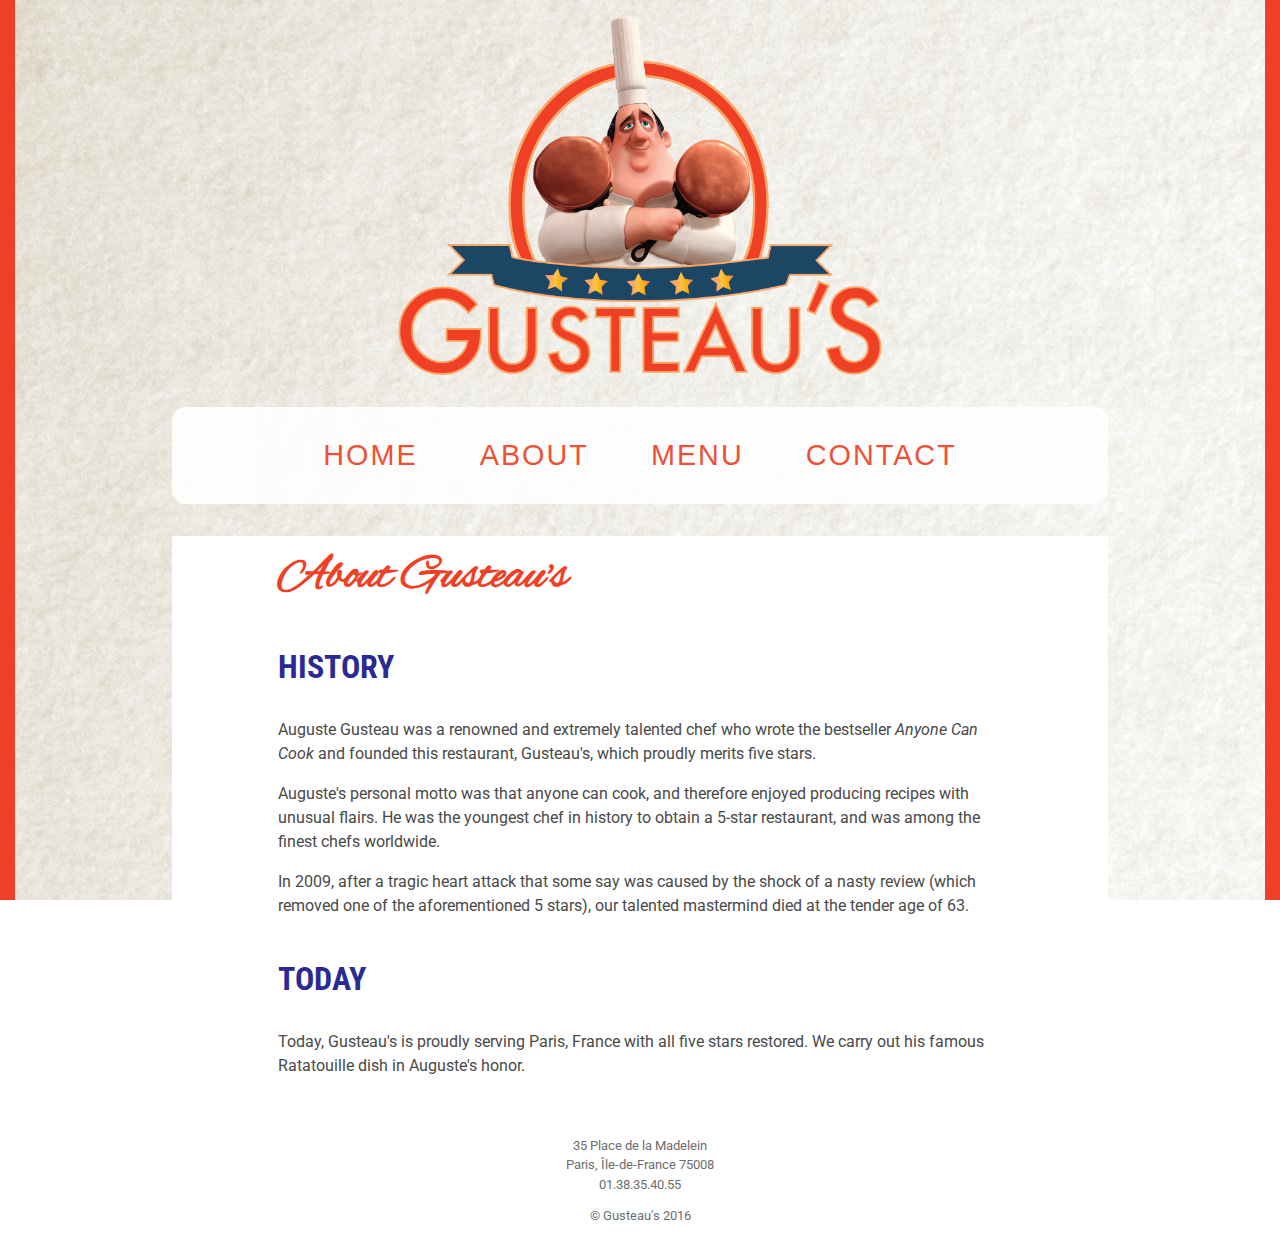
==== about.html @ cb8bd9d0 "Add address and phone number to footer and source to ReadMe" ====
<!doctype html>
<html lang="en">
<head>
    <meta charset="utf-8">
    <title>Welcome to Gusteau's!</title>
    <meta name="description" content="">
    <meta name="viewport" content="width=device-width, initial-scale=1">

    <link href="https://fonts.googleapis.com/css?family=Roboto%7CRoboto+Condensed" rel="stylesheet">
    <link rel="stylesheet" href="css/vendor/normalize.min.css">
    <link rel="stylesheet" href="css/main.css">
</head>
<body>
    <!-- Full Width Colors -->
    <div id="left"></div>
    <div id="right"></div>
    <!-- End Full Width Colors -->
    <!-- Begin Header Wrapper -->
    <div class="headerwrapper">
        <header>
            <img class="logo" src="img/gusteaulogo.png" alt="Gusteau's Logo" title="Gusteau's Logo" />
            <h1 class="visuallyhidden">Gusteau's Fine Dining</h1>
        </header>
    </div>
    <!-- End Header Wrapper -->
    <!-- Begin Main Content Wrapper -->
    <div class="wrapper">
        <nav>
            <h2 class="visuallyhidden">Navigation</h2>
            <ul>
                <li><a href="index.html">Home</a></li>
                <li><a href="about.html">About</a></li>
                <li><a href="menu.html">Menu</a></li>
                <li><a href="contact.html">Contact</a></li>
            </ul>
        </nav>
        <main>
            <section class="copy">
                <h2>About Gusteau's</h2>

                <h3>History</h3>
                <p>Auguste Gusteau was a renowned and extremely talented chef who wrote the bestseller <em>Anyone Can Cook</em> and founded this restaurant, Gusteau's, which proudly merits five stars.</p>
                <p>Auguste's personal motto was that anyone can cook, and therefore enjoyed producing recipes with unusual flairs. He was the youngest chef in history to obtain a 5-star restaurant, and was among the finest chefs worldwide.</p>
                <p>In 2009, after a tragic heart attack that some say was caused by the shock of a nasty review (which removed one of the aforementioned 5 stars), our talented mastermind died at the tender age of 63.</p>

                <h3>Today</h3>
                <p>Today, Gusteau's is proudly serving Paris, France with all five stars restored. We carry out his famous Ratatouille dish in Auguste's honor.</p>

            </section>
        </main>
        <footer>
            <p class="footer-content">35 Place de la Madelein</p>
            <p class="footer-content">Paris, Île-de-France 75008</p>
            <p class="footer-content">01.38.35.40.55</p>
            <p>&copy; Gusteau's 2016</p>
        </footer>
    </div>
    <!-- End Main Content Wrapper -->


    <script src="js/jquery-3.1.0.min.js"></script>
    <script src="js/jquery.mixitup.js"></script>
    <script src="js/slick.min.js"></script>
    <script src="js/main.js"></script>
</body>
</html>
---- css/main.css ----
/* Colors:

Red: #ef4025
Dark Copper: #ba553a
Light Copper: #f58c66
Blue: #2a2a92

*/

html {
    box-sizing: border-box;
}

*,
*::before,
*::after {
    box-sizing: inherit;
}

@font-face {
    font-family: Alex;
    src: url("../fonts/AlexBrush-Regular.ttf");
}

body {
    background-image: url("../img/paper-bg.jpg");
    background-attachment: fixed;
}

.visuallyhidden {
    border: 0;
    clip: rect(0 0 0 0);
    height: 1px;
    margin: -1px;
    overflow: hidden;
    padding: 0;
    position: absolute;
    width: 1px;
}

.group::after {
    content: '';
    display: block;
    clear: both;
}

h2 {
    font-family: Alex;
    font-size: 5em;
    color: #ef4025;
    text-align: center;
    margin: 0;
}

@media all and (min-width: 600px) {
    h2 {
        font-size: 3em;
        text-align: left;
    }
}

h3 {
    font-family: "Roboto Condensed", sans-serif;
    text-transform: uppercase;
    color: #2a2a92;
    font-size: 2em;
    padding-top: 10px;
    text-align: center;
}

@media all and (min-width: 1100px) {
    h3 {
        text-align: left;
    }
}

h4 {
    font-family: "Roboto Condensed", sans-serif;
    text-transform: uppercase;
    color: #2a2a92;
    font-size: 1.3em;
    padding-top: 10px;
    text-align: center;
}

@media all and (min-width: 600px) {
    h4 {
        text-align: left;
    }
}

p {
    font-family: 'Roboto', sans-serif;
    line-height: 1.5;
    color: #494949;
}

/******** Links ********/

a {
    color: #ef4025;
    text-decoration: none;
    border-bottom: 1px solid #ef4025;
    padding-bottom: 1px;
}

a:hover {
    color: #ba553a;
    border-bottom: 3px solid #ba553a;
}

/******** Wrappers ********/

.headerwrapper {
    width: 100%;
    margin-top: 1em;
}

.wrapper {
    max-width: 1000px;
    margin: auto;
}

/******** Logo ********/

.logo {
    max-width: 500px;
    width: 100%;
    display: block;
    margin: auto;
    padding: 0 0.5em;
}

/******** Navigation ********/

nav {
    margin: 40px 0 0 0;
    background-color: #ffffff;
    text-align: center;
    opacity: 0.9;
    border-radius: 14px;
    margin: 0.5em;
}

@media all and (min-width: 600px) {
    nav {
        margin: 2em;
    }
}

nav ul {
    list-style-type: none;
    padding-left: 0;
}

@media all and (min-width: 600px) {
    nav ul {
        padding: 2em 0 2em 0;
    }
}

nav ul li {
    font-size: 1.5em;
    letter-spacing: 1px;
    text-transform: uppercase;
    padding: 0.5em;
}

@media all and (min-width: 600px) {
    nav ul li {
        display: inline;
    }
}

@media all and (min-width: 1100px) {
    nav ul li {
        font-size: 1.8em;
        font-weight: 300;
        letter-spacing: 2px;
    }
}

nav a {
    border: none;
    padding: 0 0.5em 0 0.5em;
    transition: all 0.1s ease-in-out;
}

nav a:hover {
    border: none;
    background-color: #cccccc;
    padding-top: 1em;
    padding-bottom: 1em;
}

/******** Main Content ********/

main {
    background-color: #ffffff;
    max-width: 1000px;
    padding: 10px 15px;
    margin: 0.5em;
}

@media all and (min-width: 600px) {
    main {
        margin: 2em;
    }
}

section {
    width: 90%;
    margin: auto;
}

section + section {
    padding-top: 2em;
}

@media all and (min-width: 850px) {
    .copy {
        width: 80%;
    }
}

.images {
    width: 80%;
    margin: auto;
}

.images article img {
    max-width: 500px;
    border: 1px #666666 solid;
    padding: 0.3em;
    width: 100%;
}

.bowtie {
    display: block;
    max-width: 500px;
    width: 100%;
    margin: auto;
}

@media all and (min-width: 600px) {
    .images article img {
        max-width: 100%;
        border: 1px #666666 solid;
        padding: 0.3em;
        margin-top: 1em;
        width: 100%;
    }
}

@media all and (min-width: 1000px) {
    .images article img {
        max-width: 375px;
        border: 1px #666666 solid;
        padding: 0.3em;
        float: left;
        width: 50%;
        margin-top: 1em;
    }
    .rightimg {
        margin-left: 10px;
    }
}

/******** Footer ********/

footer {
    background-color: #ffffff;
    text-align: center;
    margin: 0.5em;
    opacity: 0.8;
    font-size: 0.8em;
}

.footer-content {
    padding: 0;
    margin: 0;
}

/******** Button ********/

.buttonwrapper {
    padding-top: 1em;
    display: inline-block;
}

.button {
    padding-top: 1em;
    display: inline-block;
}

.button + .button {
    padding-left: 1.5em;
}

.button a {
    border: 3px solid #ba553a;
    text-decoration: none;
    padding: 0.6em 2em;
    color: #ba553a;
    letter-spacing: 1px;
}

.button a:hover {
    border: 3px solid #f58c66;
    background-color: #f58c66;
    color: white;
}

/******** Full-width Colors ********/

#left,
#right {
    background: none;
}

@media all and (min-width: 1100px) {
    #left,
    #right {
        background: #ef4025;
        position: fixed;
        top: 0;
        bottom: 0;
        width: 15px;
    }

    #left {
        left: 0;
    }

    #right {
        right: 0;
    }
}

/********* INDEX ONLY *********/

.image-slider img {
    border: 1px solid #cccccc;
    padding: 1em;
}

.full {
    width: 100%;
}

/********* CONTACT PAGE *********/

form input,
form textarea {
    display: block;
    margin-bottom: 20px;
}

form {
    width: 100%;
    margin: auto;
    max-width: 500px;
}

input,
textarea {
    width: 100%;
}

/********* MENU PAGE *********/

.menu-name {
    text-align: center;
}

.menu-price {
    text-align: center;
}

@media all and (min-width: 600px) {
    .menu-name {
        float: left;
    }

    .menu-price {
        float: right;
    }
}

.name {
    float: left;
    font-weight: 300;
    font-family: "Roboto Condensed", sans-serif;
    text-transform: uppercase;
    font-size: 1.2em;
}

.price {
    float: right;
    font-family: "Roboto Condensed", sans-serif;
    font-size: 1.2em;
}

.food-desc {
    clear: both;
    max-width: 80%;
}


/****** MIX IT UP MENU ******/

/* overall container */

.mix-it-up-container {
    padding: 2%;
}

.mix-it-up-container label {
    font-family: "Roboto", sans-serif;
    font-weight: 300;
    text-align: center;
    margin: 1em 0.4em 0 0;
    display: block;
    padding-bottom: 1em;
}

.mix-it-up-container button {
    display: inline-block;
    padding: 0.4em 0.8em;
    margin-bottom: 0.4em;
    background: #666666;
    border: 0;
    color: #dddddd;
    font-weight: 300;
    border-radius: 4px;
    cursor: pointer;
}

@media all and (min-width: 600px) {
    .mix-it-up-container button {
        font-size: 1.3em;
    }
}

@media all and (min-width: 1100px) {
    .mix-it-up-container button {
        font-size: 1.15em;
    }
}

.mix-it-up-container button.active {
    background: red;
}

.mix-it-up-container button:focus {
    outline: 0 none;
}

/* individual categories */

.drinks {
    border-right: 4px solid gold;
}

.wine {
    border-right: 4px solid red;
}

.appetizers {
    border-right: 4px solid green;
}

.entrees {
    border-right: 4px solid blue;
}

.desserts {
    border-right: 4px solid brown;
}

/* container for the content */

.mix-it-content-container {
    padding: 2% 2% 0;
    text-align: justify;
    background: #eaeaea;
}

.mix-it-content-container .mix,
.mix-it-content-container .gap {
    display: inline-block;
    width: 49%;
    height: auto;
}

.mix-it-content-container .mix {
    padding: 1%;
    background: #ffffff;
    border-radius: 15px;
    margin-bottom: 2%;
    display: none;
}

@media all and (min-width: 420px) {
    .mix-it-content-container .mix,
    .mix-it-content-container .gap {
        width: 32%;
    }
}

@media all and (min-width: 640px) {
    .mix-it-content-container .mix,
    .mix-it-content-container .gap {
        width: 23.5%;
    }
}
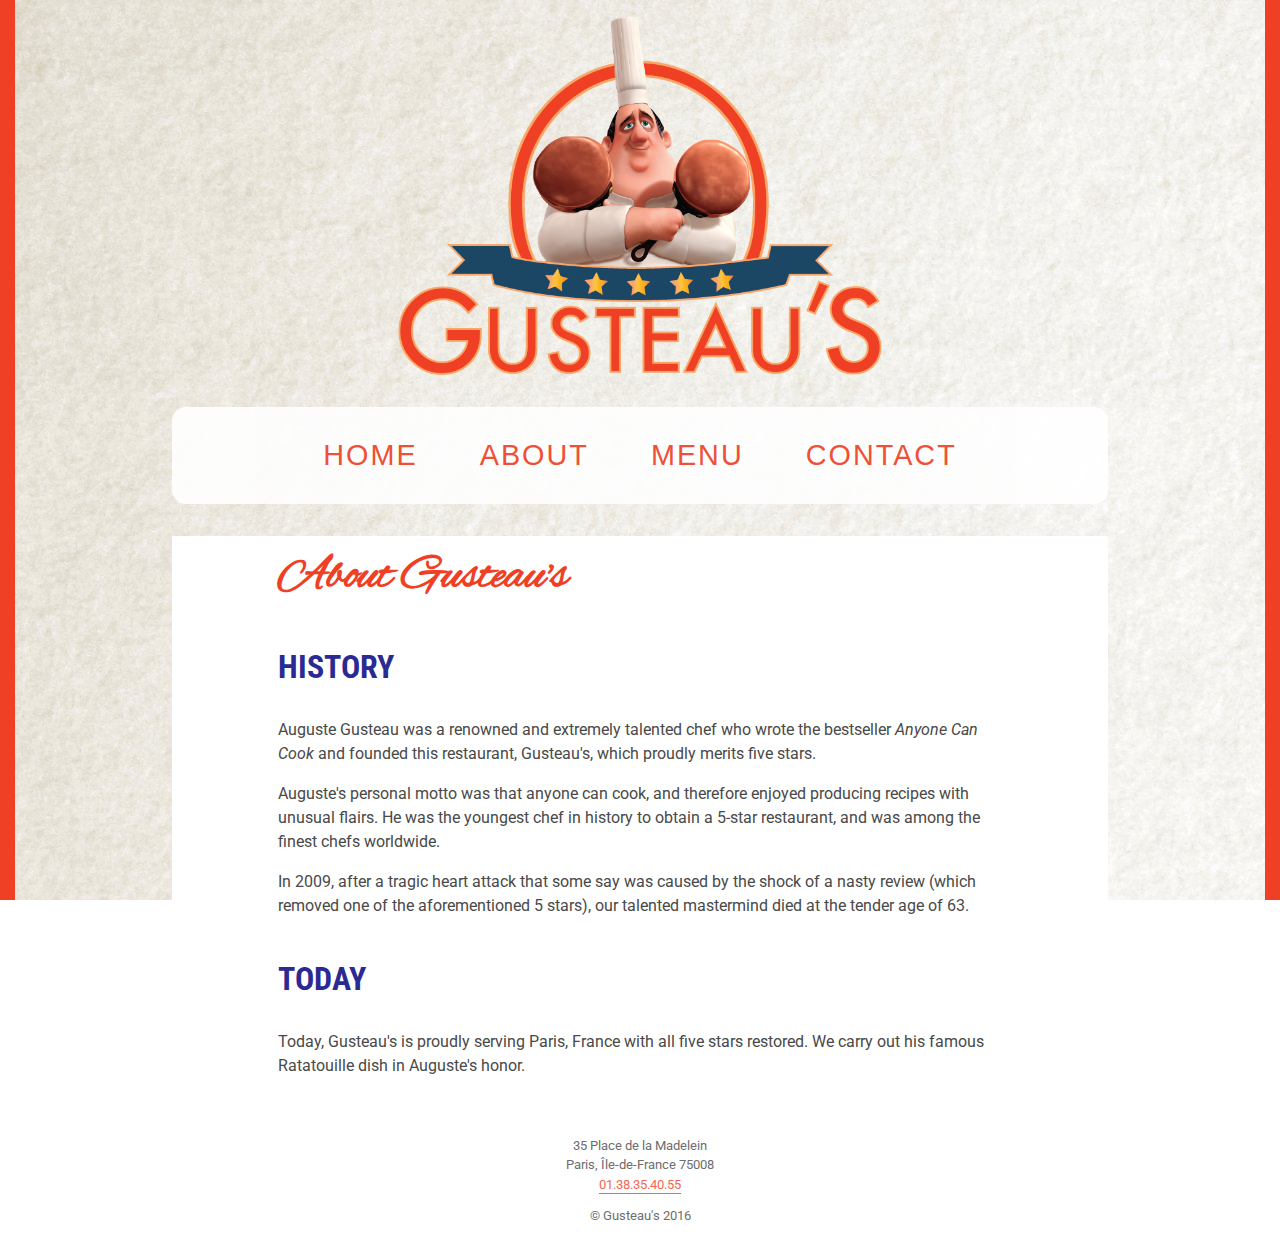
==== commit b8eb6709: "Create clickable phone number and add source to ReadMe" ====
--- a/about.html
+++ b/about.html
@@ -51,7 +51,7 @@
         <footer>
             <p class="footer-content">35 Place de la Madelein</p>
             <p class="footer-content">Paris, Île-de-France 75008</p>
-            <p class="footer-content">01.38.35.40.55</p>
+            <p class="footer-content"><a href="tel:01.38.35.40.55">01.38.35.40.55</a></p>
             <p>&copy; Gusteau's 2016</p>
         </footer>
     </div>
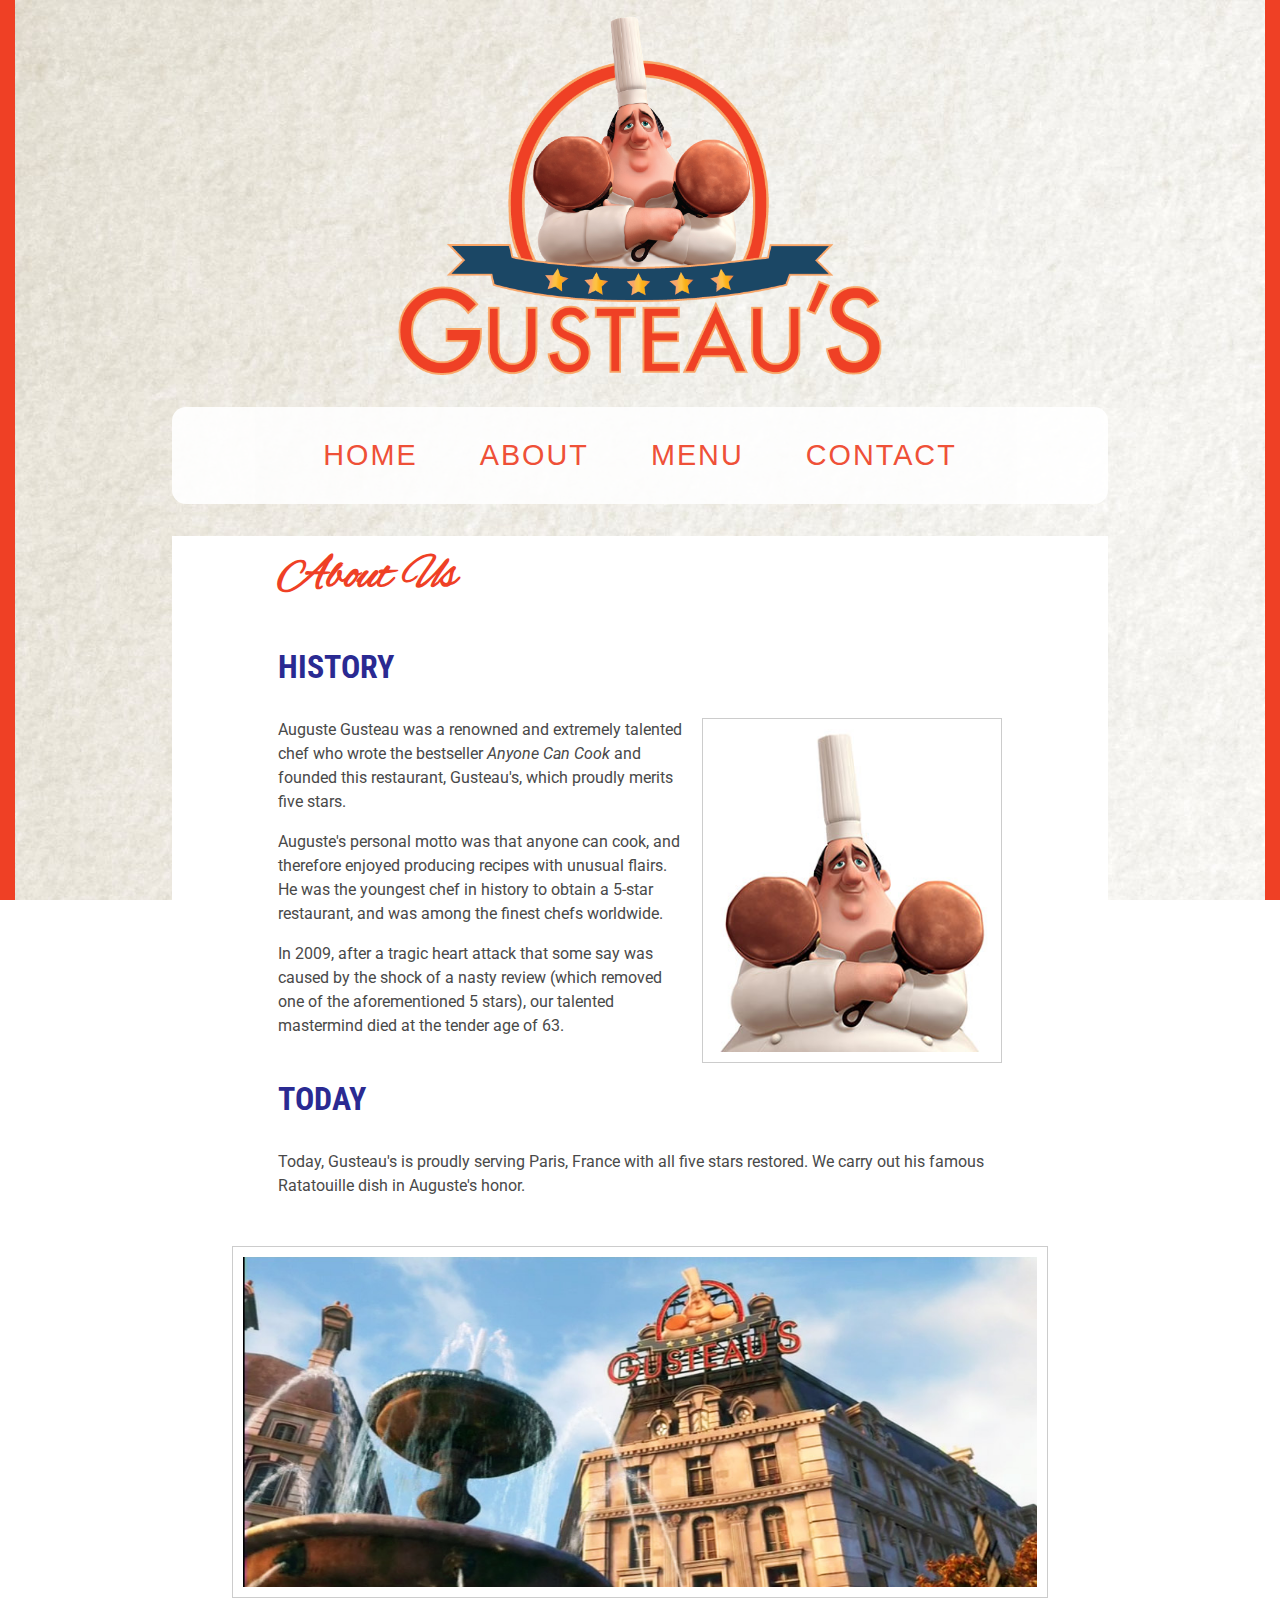
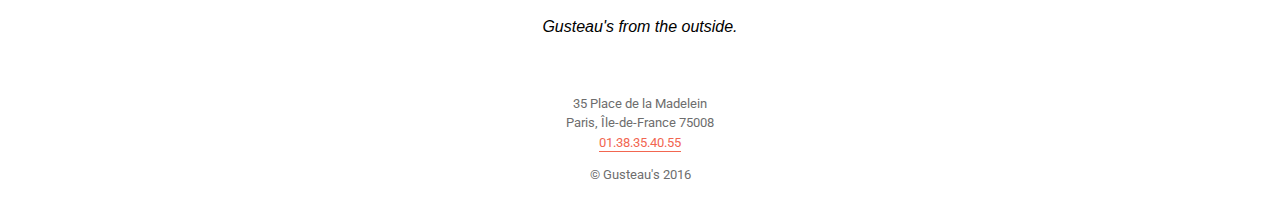
==== commit 4e68ad0d: "Add images to About page" ====
--- a/about.html
+++ b/about.html
@@ -36,16 +36,22 @@
         </nav>
         <main>
             <section class="copy">
-                <h2>About Gusteau's</h2>
-
+                <h2>About Us</h2>
                 <h3>History</h3>
+                <img class="photo" src="img/gusteau-headshot.jpeg" alt="A photograph of the late legend, Auguste Gusteau.">
                 <p>Auguste Gusteau was a renowned and extremely talented chef who wrote the bestseller <em>Anyone Can Cook</em> and founded this restaurant, Gusteau's, which proudly merits five stars.</p>
                 <p>Auguste's personal motto was that anyone can cook, and therefore enjoyed producing recipes with unusual flairs. He was the youngest chef in history to obtain a 5-star restaurant, and was among the finest chefs worldwide.</p>
                 <p>In 2009, after a tragic heart attack that some say was caused by the shock of a nasty review (which removed one of the aforementioned 5 stars), our talented mastermind died at the tender age of 63.</p>
 
                 <h3>Today</h3>
                 <p>Today, Gusteau's is proudly serving Paris, France with all five stars restored. We carry out his famous Ratatouille dish in Auguste's honor.</p>
-
+            </section>
+            <section>
+                <h3 class="visuallyhidden">Image of Gusteau's</h3>
+                <figure>
+                    <img src="img/gusteau-front.jpeg" alt="Gusteau's from the courtyard.">
+                    <figcaption>Gusteau's from the outside.</figcaption>
+                </figure>
             </section>
         </main>
         <footer>
--- a/css/main.css
+++ b/css/main.css
@@ -46,7 +46,7 @@
 
 h2 {
     font-family: Alex;
-    font-size: 5em;
+    font-size: 4em;
     color: #ef4025;
     text-align: center;
     margin: 0;
@@ -348,6 +348,34 @@
     width: 100%;
 }
 
+/********* ABOUT PAGE *********/
+
+.photo {
+    width: 100%;
+}
+
+@media all and (min-width: 600px) {
+    .photo {
+        max-width: 300px;
+        float: right;
+        padding: 10px;
+        border: 1px solid #cccccc;
+        margin-left: 20px;
+    }
+}
+
+figure img {
+    border: 1px #cccccc solid;
+    padding: 10px;
+    width: 100%;
+}
+
+figcaption {
+    margin: 1em 0;
+    text-align: center;
+    font-style: italic;
+}
+
 /********* CONTACT PAGE *********/
 
 form input,
@@ -377,7 +405,7 @@
     text-align: center;
 }
 
-@media all and (min-width: 600px) {
+@media all and (min-width: 1100px) {
     .menu-name {
         float: left;
     }
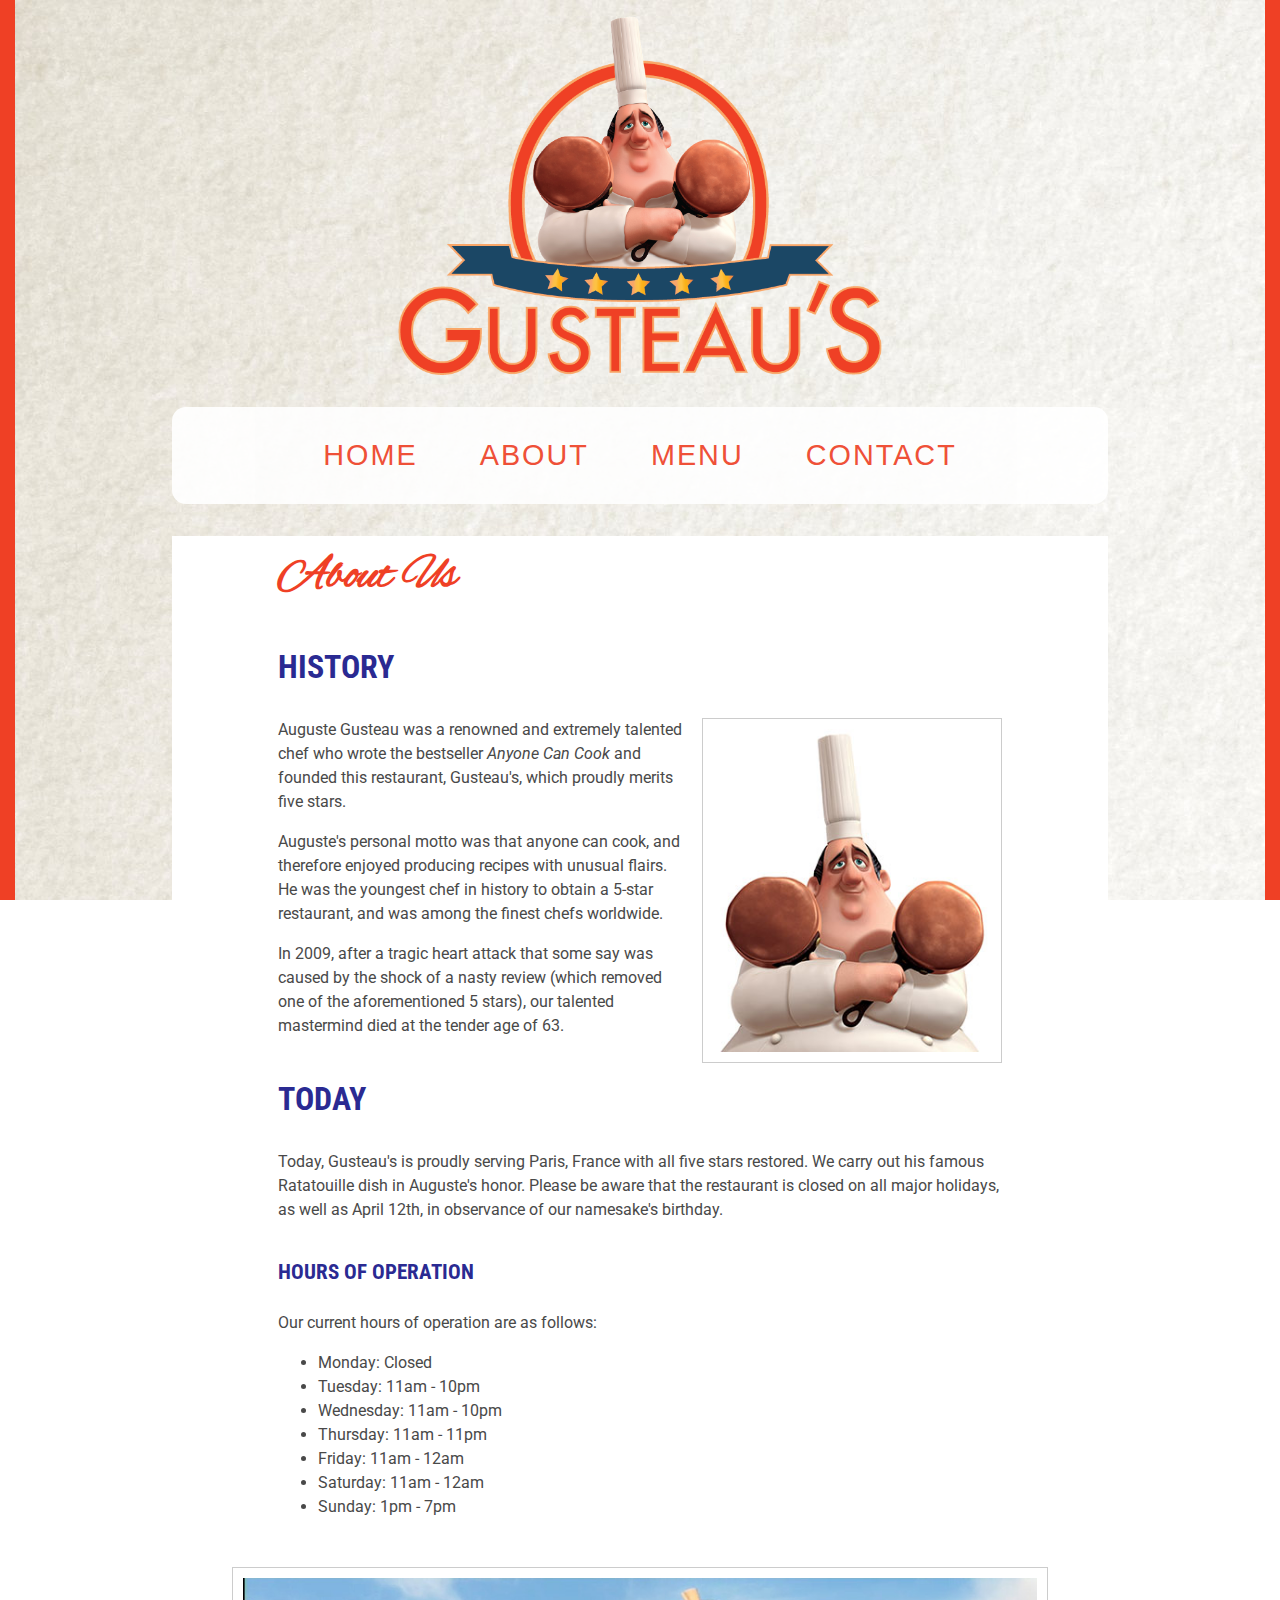
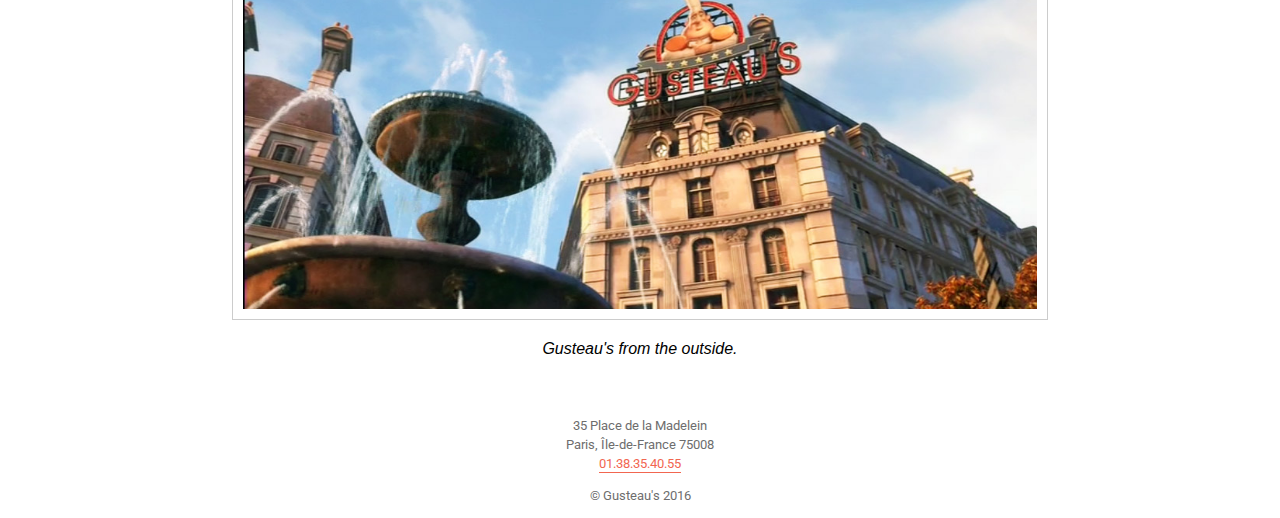
==== commit f13ef34d: "Add styling and little content to contact and about pages" ====
--- a/about.html
+++ b/about.html
@@ -44,7 +44,18 @@
                 <p>In 2009, after a tragic heart attack that some say was caused by the shock of a nasty review (which removed one of the aforementioned 5 stars), our talented mastermind died at the tender age of 63.</p>
 
                 <h3>Today</h3>
-                <p>Today, Gusteau's is proudly serving Paris, France with all five stars restored. We carry out his famous Ratatouille dish in Auguste's honor.</p>
+                <p>Today, Gusteau's is proudly serving Paris, France with all five stars restored. We carry out his famous Ratatouille dish in Auguste's honor. Please be aware that the restaurant is closed on all major holidays, as well as April 12th, in observance of our namesake's birthday.</p>
+                <h4>Hours of Operation</h4>
+                <p>Our current hours of operation are as follows:</p>
+                <ul class="hours">
+                    <li>Monday: Closed</li>
+                    <li>Tuesday: 11am - 10pm</li>
+                    <li>Wednesday: 11am - 10pm</li>
+                    <li>Thursday: 11am - 11pm</li>
+                    <li>Friday: 11am - 12am</li>
+                    <li>Saturday: 11am - 12am</li>
+                    <li>Sunday: 1pm - 7pm</li>
+                </ul>
             </section>
             <section>
                 <h3 class="visuallyhidden">Image of Gusteau's</h3>
--- a/css/main.css
+++ b/css/main.css
@@ -90,7 +90,7 @@
 }
 
 p {
-    font-family: 'Roboto', sans-serif;
+    font-family: "Roboto", sans-serif;
     line-height: 1.5;
     color: #494949;
 }
@@ -297,18 +297,28 @@
     padding-left: 1.5em;
 }
 
-.button a {
+.button a,
+input[type=submit] {
+    background-color: #eeeeee;
     border: 3px solid #ba553a;
     text-decoration: none;
+    text-transform: uppercase;
     padding: 0.6em 2em;
     color: #ba553a;
     letter-spacing: 1px;
 }
 
-.button a:hover {
+.button a:hover,
+input[type=submit]:hover {
     border: 3px solid #f58c66;
     background-color: #f58c66;
     color: white;
+}
+
+input[type=submit] {
+    max-width: 200px;
+    margin: auto;
+    margin-top: 20px;
 }
 
 /******** Full-width Colors ********/
@@ -378,20 +388,31 @@
 
 /********* CONTACT PAGE *********/
 
+.hours {
+    font-family: "Roboto", sans-serif;
+    line-height: 1.5;
+    color: #494949;
+}
+
+form {
+    width: 100%;
+    margin: auto;
+    max-width: 500px;
+    border: 1px solid #cccccc;
+    padding: 20px;
+    margin-bottom: 2em;
+}
+
+label {
+    margin-bottom: 5px;
+}
+
 form input,
 form textarea {
     display: block;
-    margin-bottom: 20px;
-}
-
-form {
-    width: 100%;
-    margin: auto;
-    max-width: 500px;
-}
-
-input,
-textarea {
+    margin: 5px 0 10px 0;
+    border: 1px solid #cccccc;
+    padding: 10px;
     width: 100%;
 }
 
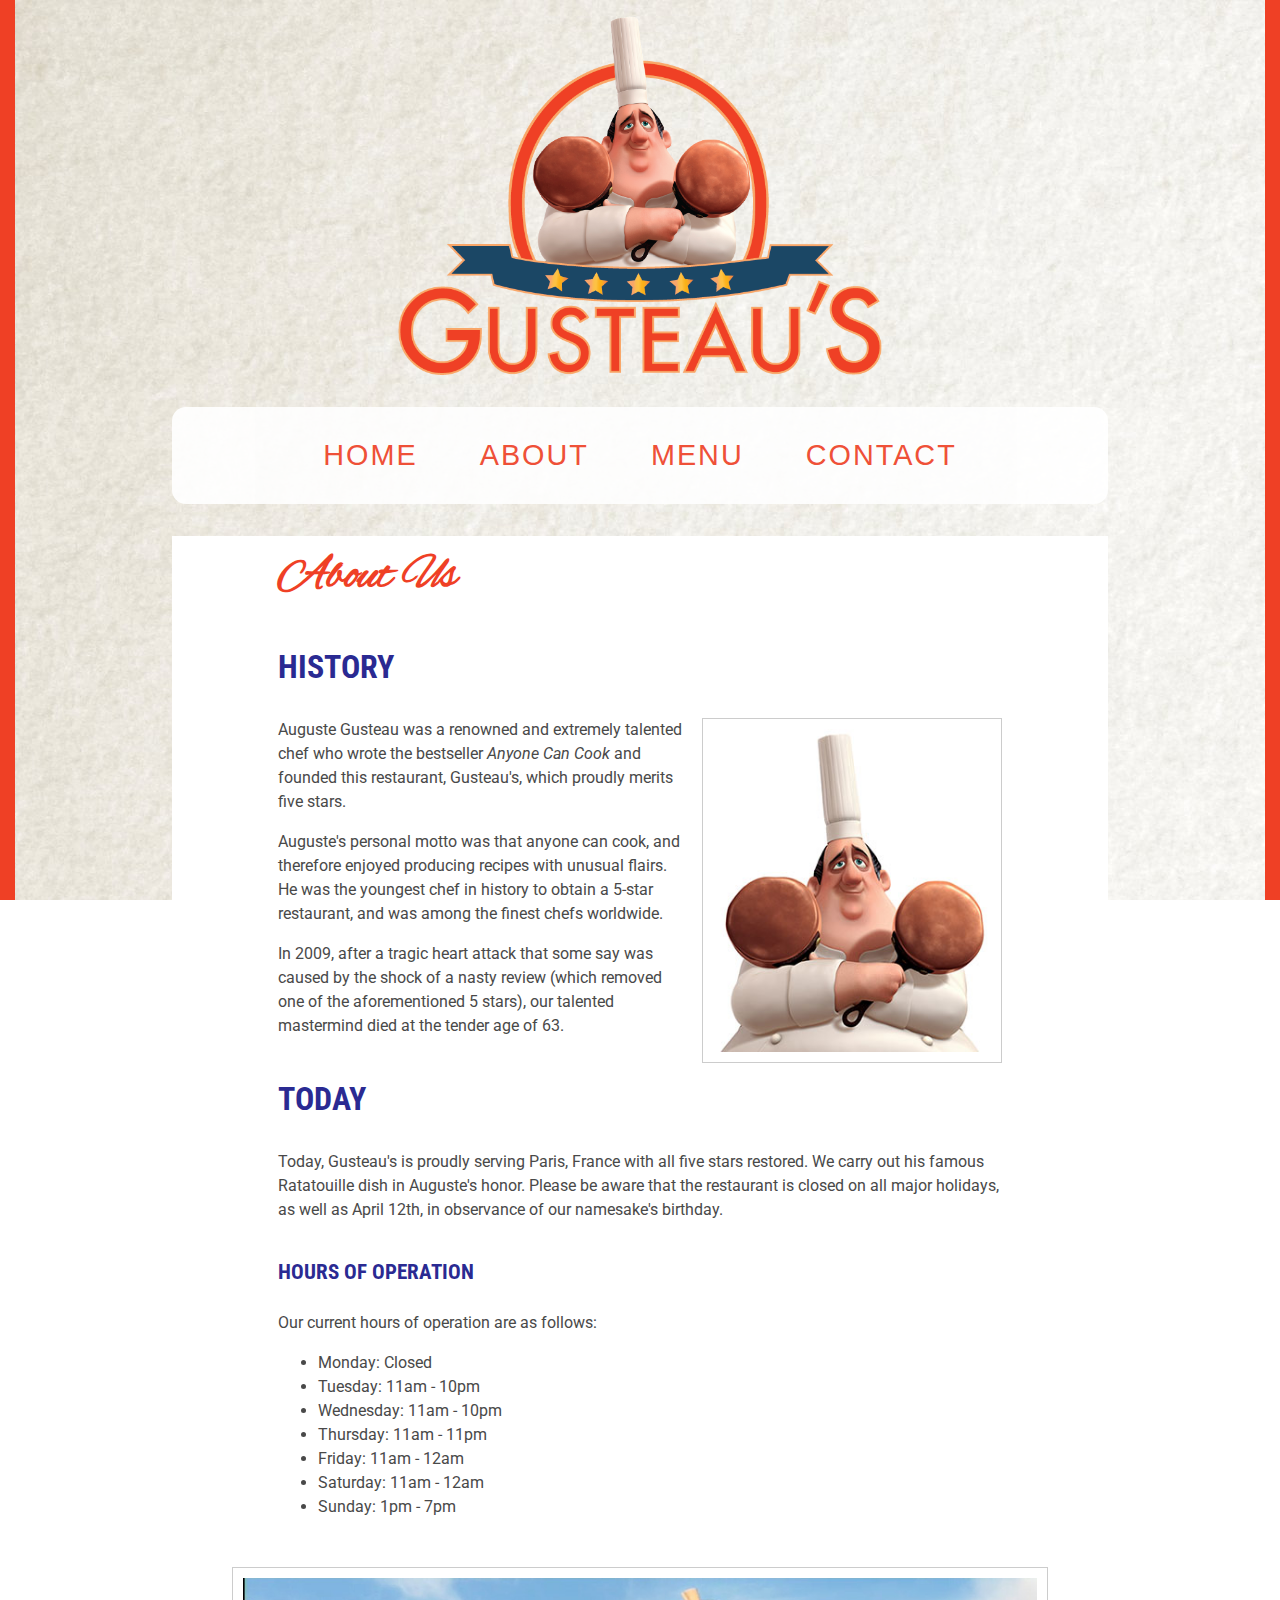
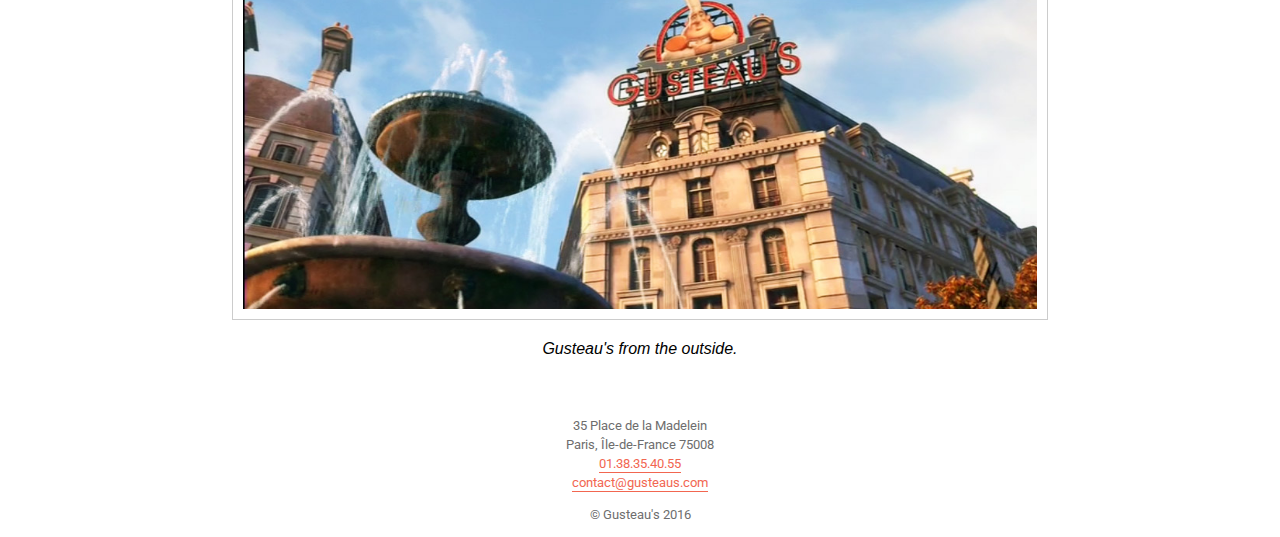
==== commit 9495698d: "Add email to footer of all pages" ====
--- a/about.html
+++ b/about.html
@@ -69,6 +69,7 @@
             <p class="footer-content">35 Place de la Madelein</p>
             <p class="footer-content">Paris, Île-de-France 75008</p>
             <p class="footer-content"><a href="tel:01.38.35.40.55">01.38.35.40.55</a></p>
+            <p class="footer-content"><a href="#">contact@gusteaus.com</a></p>
             <p>&copy; Gusteau's 2016</p>
         </footer>
     </div>
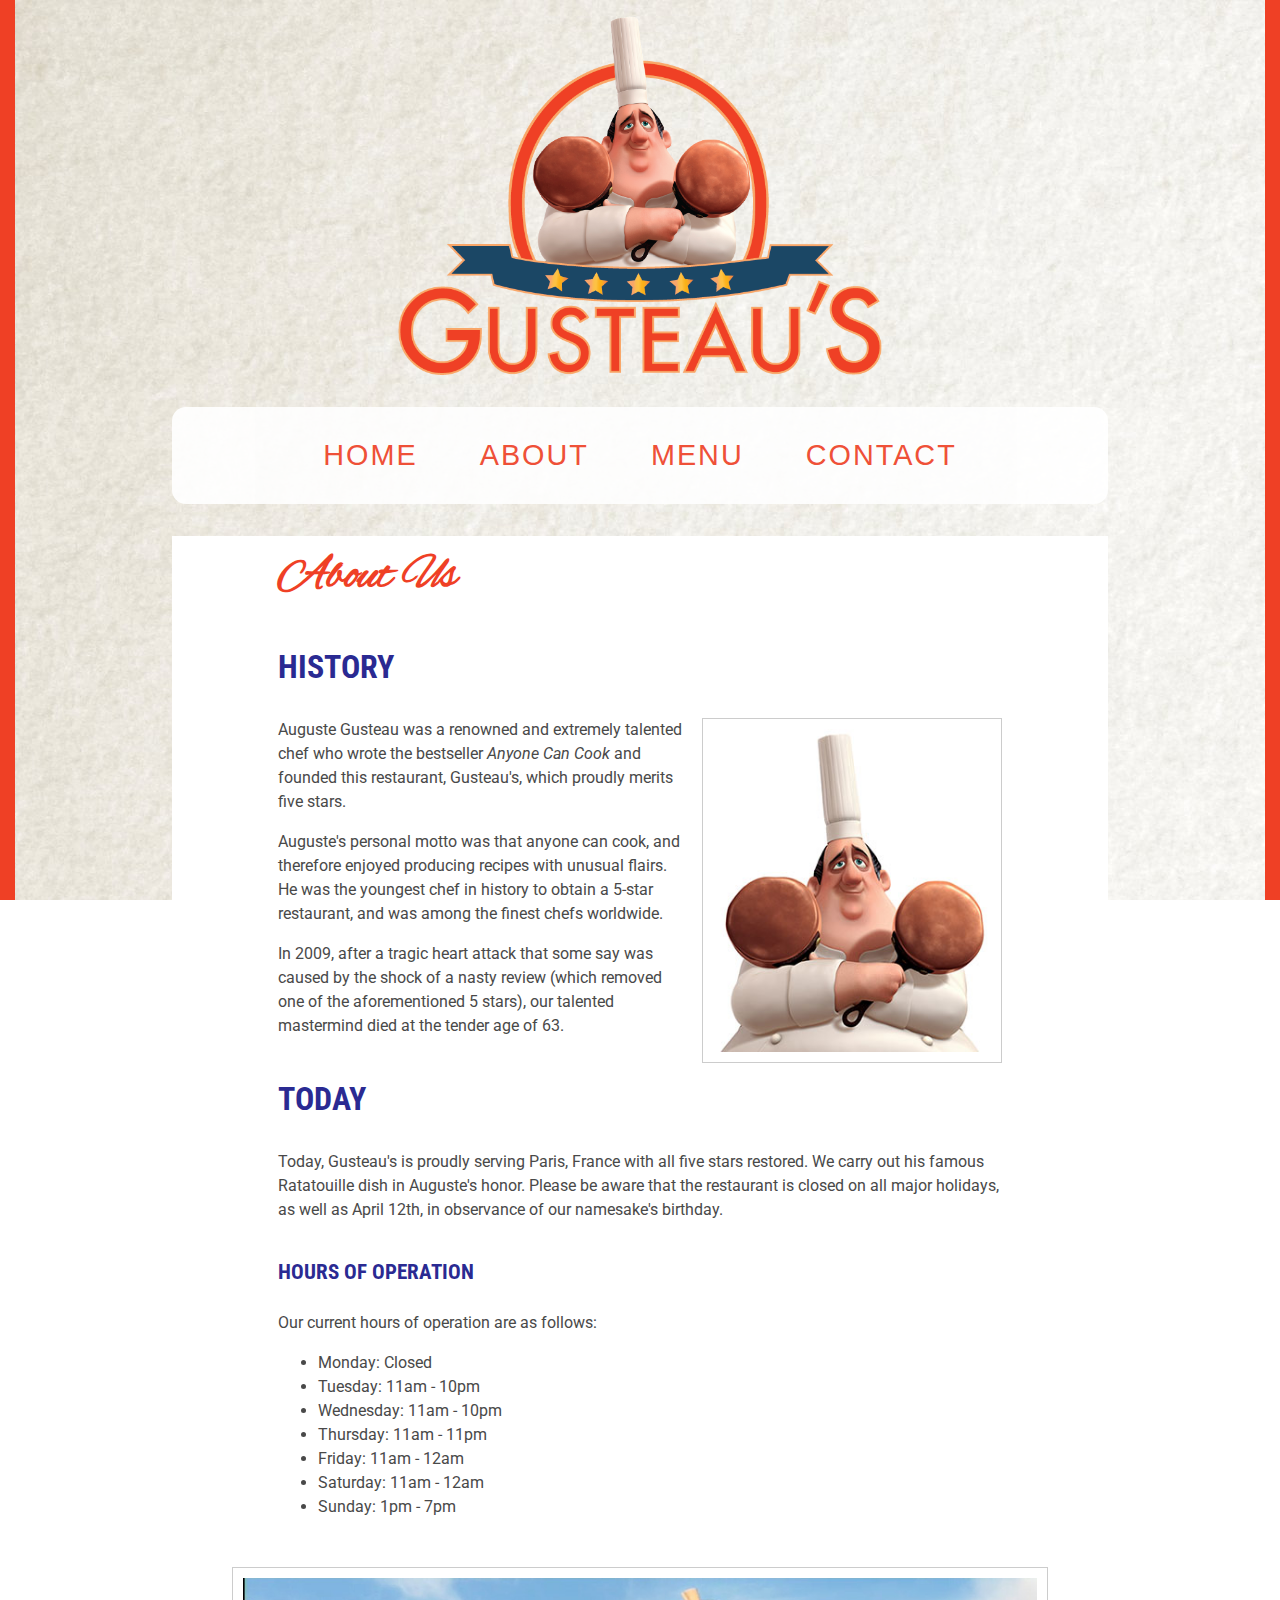
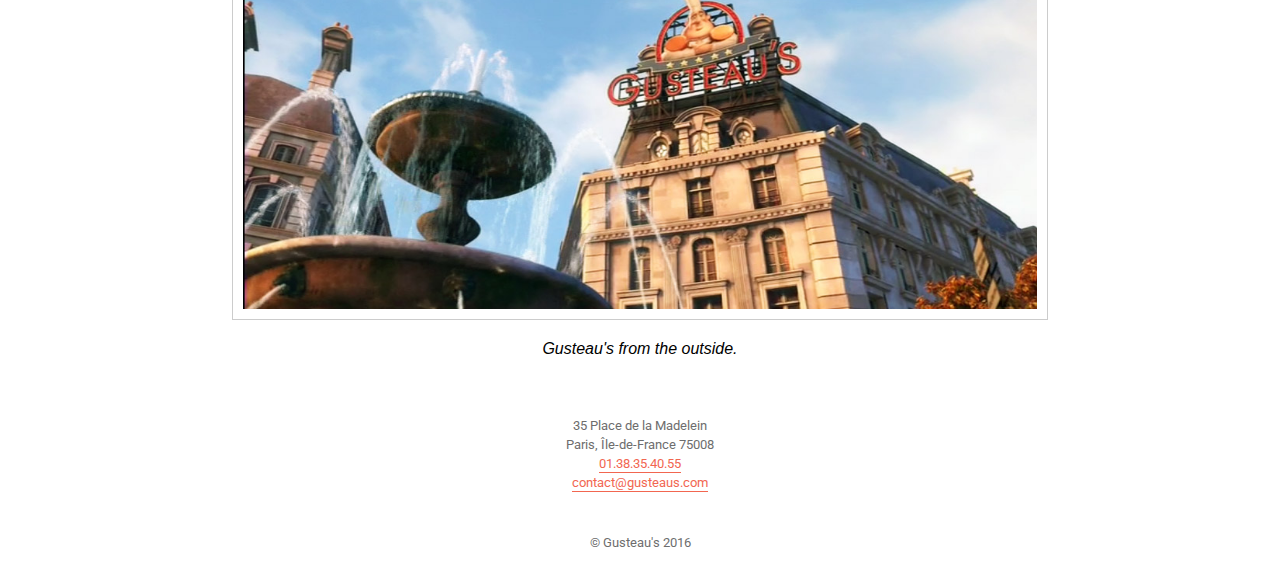
==== commit 8653f1c6: "Add fontawesome, and create social media icons" ====
--- a/about.html
+++ b/about.html
@@ -70,6 +70,13 @@
             <p class="footer-content">Paris, Île-de-France 75008</p>
             <p class="footer-content"><a href="tel:01.38.35.40.55">01.38.35.40.55</a></p>
             <p class="footer-content"><a href="#">contact@gusteaus.com</a></p>
+
+            <ul>
+                <li><a href="http://www.facebook.com"><i class="fa fa-facebook-official fa-3x"></i></a></li>
+                <li><a href="http://www.twitter.com"><i class="fa fa-twitter-square fa-3x"></i></a></li>
+                <li><a href="http://www.instagram.com"><i class="fa fa-instagram fa-3x"></i></a></li>
+            </ul>
+
             <p>&copy; Gusteau's 2016</p>
         </footer>
     </div>
--- a/css/main.css
+++ b/css/main.css
@@ -279,6 +279,26 @@
 .footer-content {
     padding: 0;
     margin: 0;
+}
+
+footer ul {
+    list-style-type: none;
+    padding-left: 0;
+}
+
+footer ul li {
+    display: inline;
+    padding: 0 5px;
+}
+
+footer ul li a {
+    color: #ba553a;
+    border: none;
+}
+
+footer ul li a:hover {
+    color: #f58c66;
+    border: none;
 }
 
 /******** Button ********/
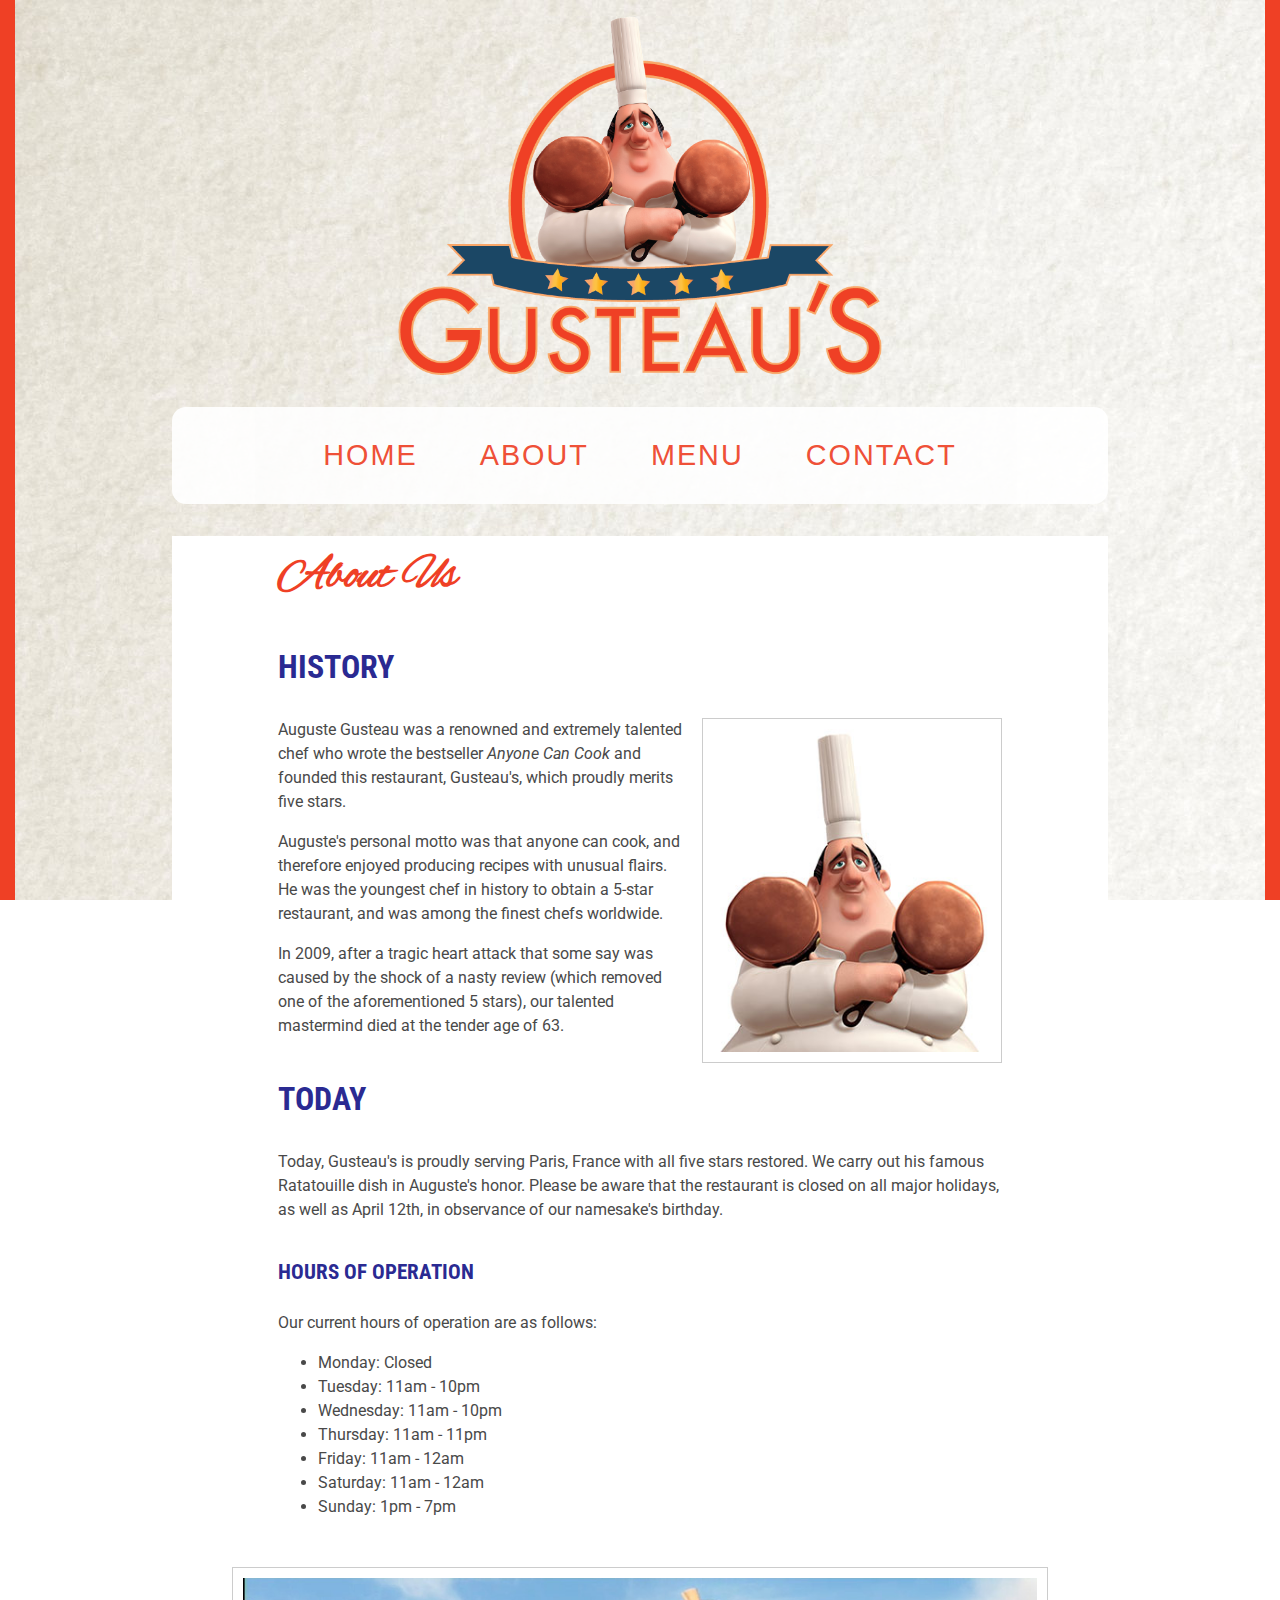
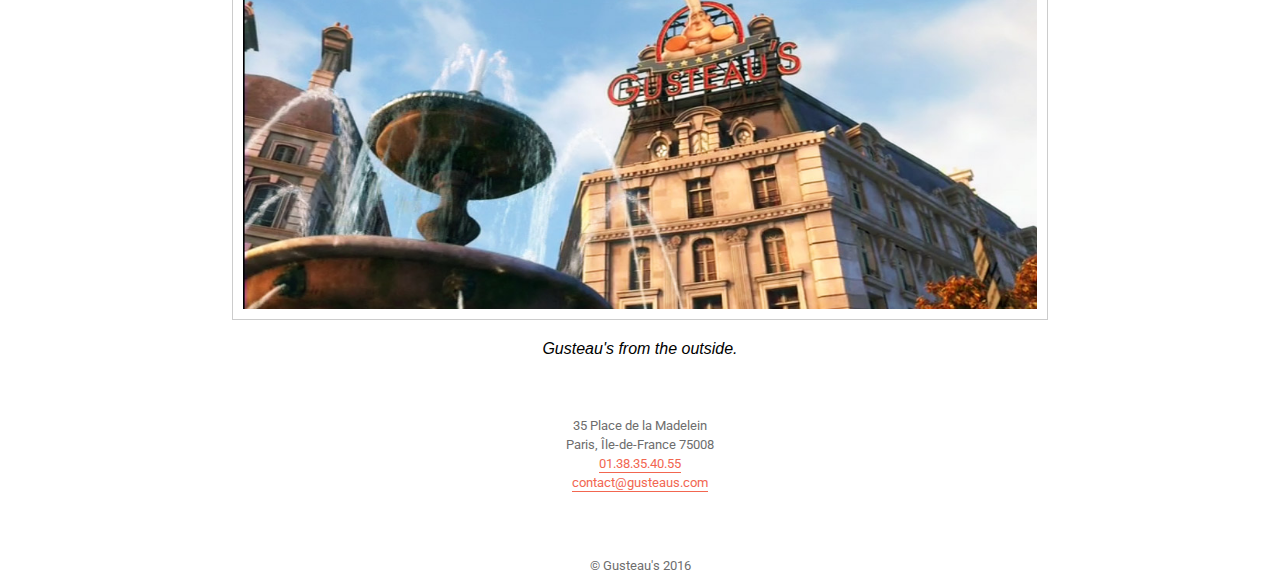
==== commit 31a07897: "Fixed missing FontAwesome files and added it to ReadMe" ====
--- a/about.html
+++ b/about.html
@@ -8,6 +8,7 @@
 
     <link href="https://fonts.googleapis.com/css?family=Roboto%7CRoboto+Condensed" rel="stylesheet">
     <link rel="stylesheet" href="css/vendor/normalize.min.css">
+    <link rel="stylesheet" href="css/font-awesome.min.css">
     <link rel="stylesheet" href="css/main.css">
 </head>
 <body>
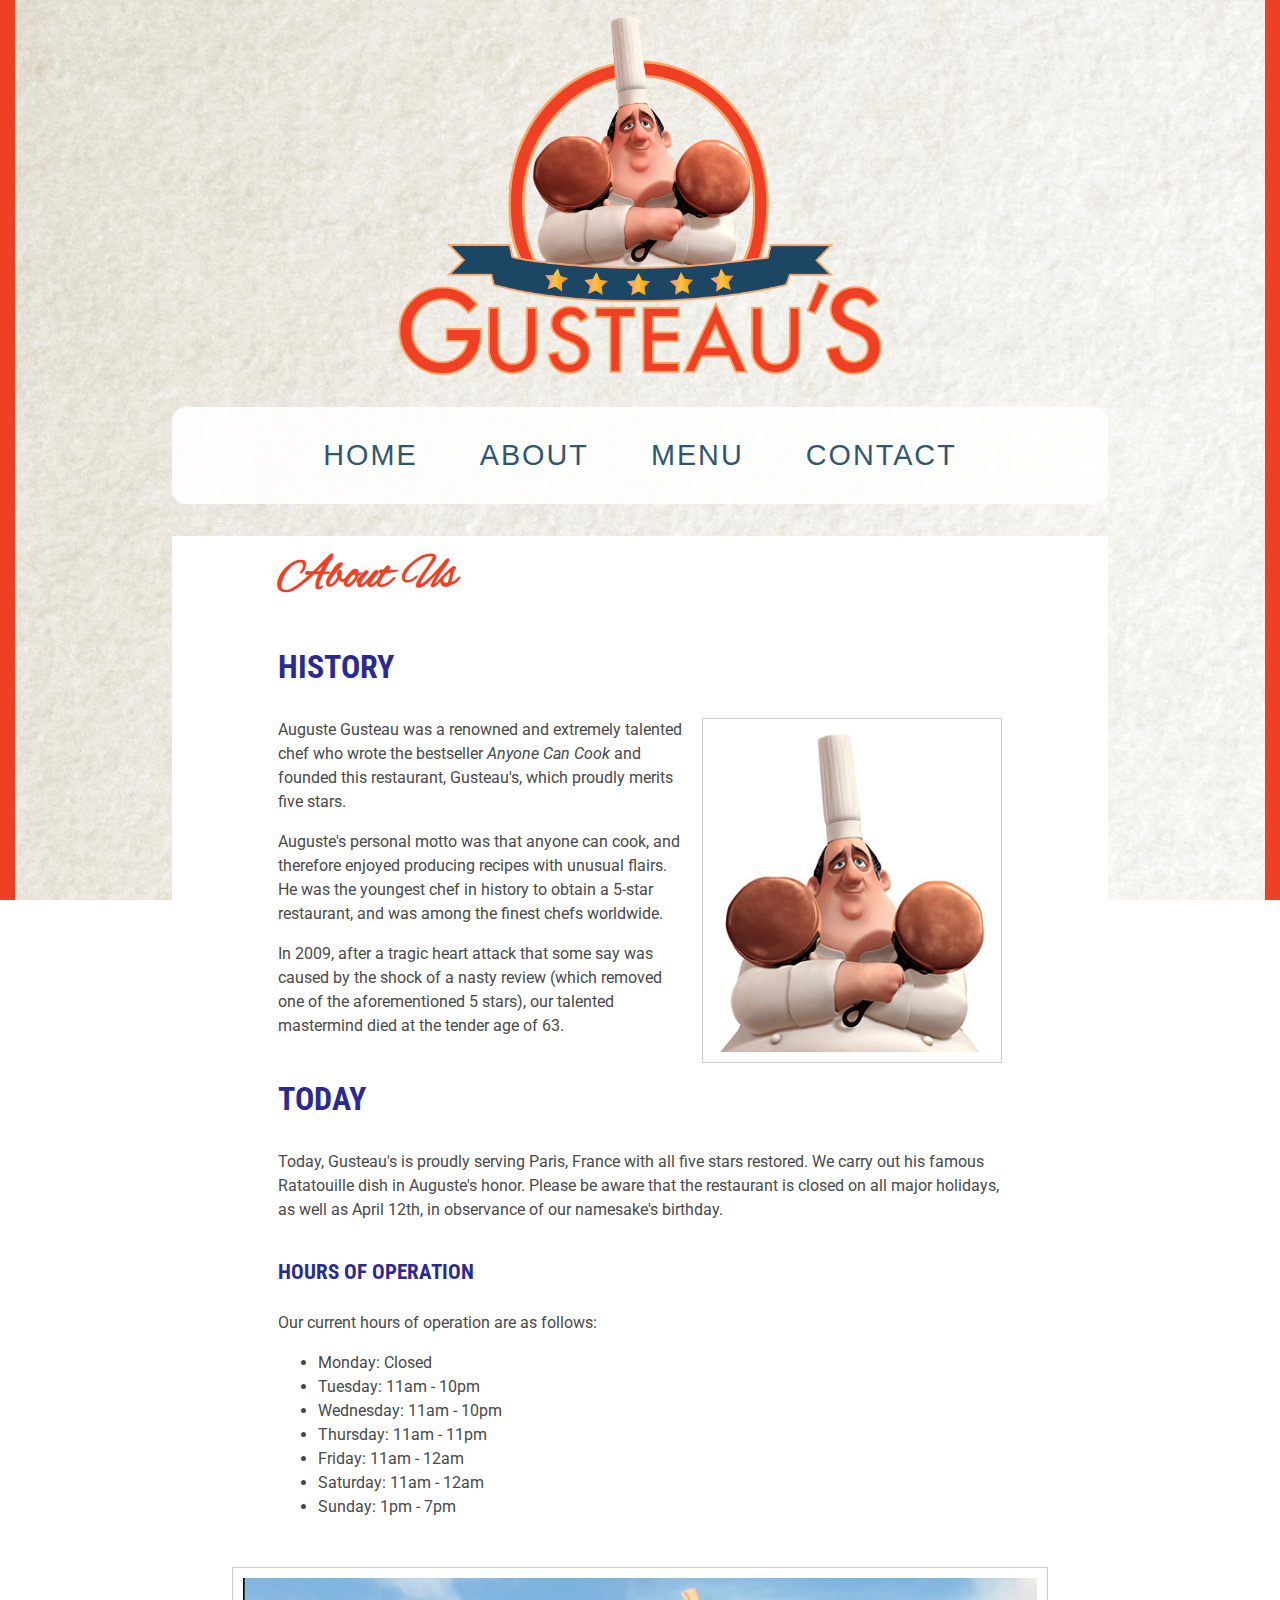
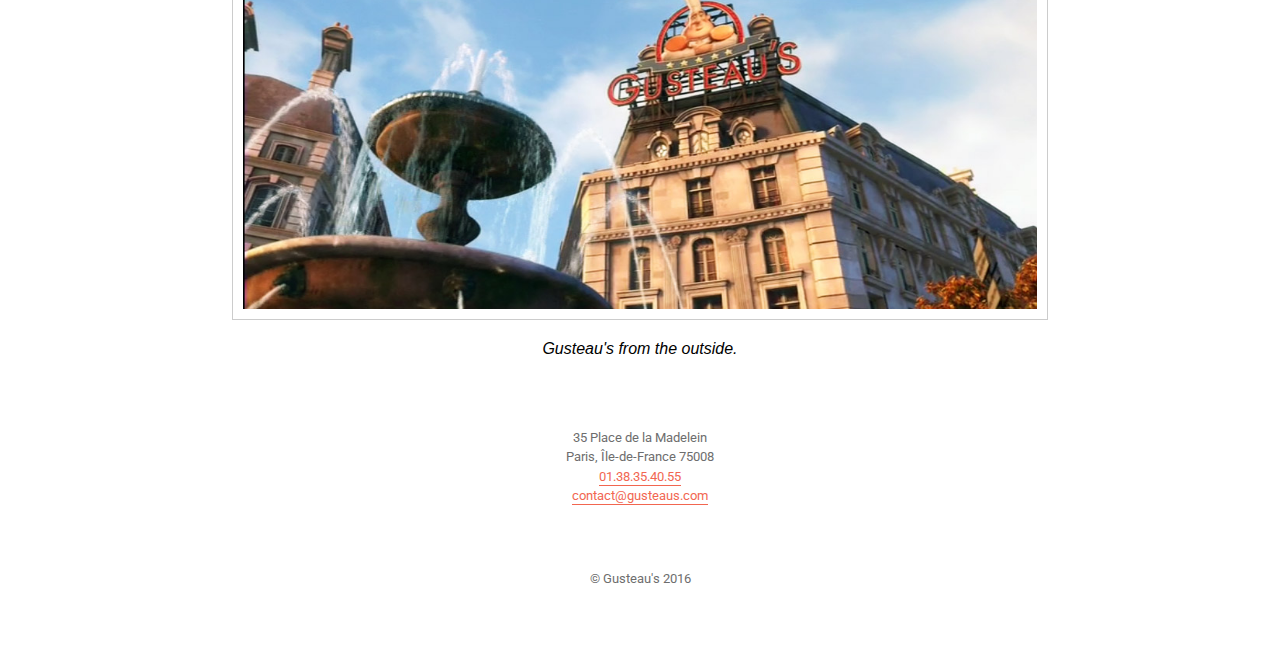
==== commit 9ac24384: "Create custom JavaScript on Hours of Operation" ====
--- a/about.html
+++ b/about.html
@@ -48,7 +48,7 @@
                 <p>Today, Gusteau's is proudly serving Paris, France with all five stars restored. We carry out his famous Ratatouille dish in Auguste's honor. Please be aware that the restaurant is closed on all major holidays, as well as April 12th, in observance of our namesake's birthday.</p>
                 <h4>Hours of Operation</h4>
                 <p>Our current hours of operation are as follows:</p>
-                <ul class="hours">
+                <ul id="hours">
                     <li>Monday: Closed</li>
                     <li>Tuesday: 11am - 10pm</li>
                     <li>Wednesday: 11am - 10pm</li>
--- a/css/main.css
+++ b/css/main.css
@@ -38,12 +38,6 @@
     width: 1px;
 }
 
-.group::after {
-    content: '';
-    display: block;
-    clear: both;
-}
-
 h2 {
     font-family: Alex;
     font-size: 4em;
@@ -184,13 +178,15 @@
     border: none;
     padding: 0 0.5em 0 0.5em;
     transition: all 0.1s ease-in-out;
+    color: #1b4765;
 }
 
 nav a:hover {
     border: none;
-    background-color: #cccccc;
+    background-color: #eeeeee;
     padding-top: 1em;
     padding-bottom: 1em;
+    color: #faab64;
 }
 
 /******** Main Content ********/
@@ -223,18 +219,6 @@
     }
 }
 
-.images {
-    width: 80%;
-    margin: auto;
-}
-
-.images article img {
-    max-width: 500px;
-    border: 1px #666666 solid;
-    padding: 0.3em;
-    width: 100%;
-}
-
 .bowtie {
     display: block;
     max-width: 500px;
@@ -242,38 +226,22 @@
     margin: auto;
 }
 
-@media all and (min-width: 600px) {
-    .images article img {
-        max-width: 100%;
-        border: 1px #666666 solid;
-        padding: 0.3em;
-        margin-top: 1em;
-        width: 100%;
-    }
-}
-
-@media all and (min-width: 1000px) {
-    .images article img {
-        max-width: 375px;
-        border: 1px #666666 solid;
-        padding: 0.3em;
-        float: left;
-        width: 50%;
-        margin-top: 1em;
-    }
-    .rightimg {
-        margin-left: 10px;
-    }
-}
-
 /******** Footer ********/
 
 footer {
+    padding: 1em;
     background-color: #ffffff;
     text-align: center;
-    margin: 0.5em;
     opacity: 0.8;
     font-size: 0.8em;
+    margin: 0.6em;
+    border-radius: 15px;
+}
+
+@media all and (min-width: 600px) {
+    footer {
+        margin: 2.4em;
+    }
 }
 
 .footer-content {
@@ -370,12 +338,105 @@
 /********* INDEX ONLY *********/
 
 .image-slider img {
+    margin-top: 1em;
+    border-top: 1px solid #cccccc;
+    border-bottom: 1px solid #cccccc;
+    padding: 1em;
+}
+
+.full {
+    width: 100%;
+}
+
+.showcase-wrapper {
+    position: relative;
+}
+
+@media all and (min-width: 1100px) {
+    .promotional {
+        width: calc(100% / 2 - 1em);
+        float: left;
+        margin: 0.5em;
+    }
+}
+
+@media all and (min-width: 1100px) {
+    .promotional h3 {
+        text-align: center;
+    }
+}
+
+.showcase-wrapper img {
+    max-width: 500px;
     border: 1px solid #cccccc;
-    padding: 1em;
-}
-
-.full {
-    width: 100%;
+    padding: 10px;
+    width: 100%;
+}
+
+@media all and (min-width: 600px) {
+    .showcase-wrapper img {
+        display: block;
+        margin: auto;
+    }
+}
+
+@media all and (min-width: 1100px) {
+    .showcase-wrapper img {
+        display: inline-block;
+    }
+}
+
+.text-overlay {
+    position: absolute;
+    top: 0;
+    bottom: 0;
+    left: 0;
+    right: 0;
+    margin: 0;
+    padding: 2.5em 1em;
+    background: rgba(27, 71, 101, 0.72);
+    text-align: center;
+    visibility: hidden;
+    opacity: 0;
+    font-size: 1.2em;
+    letter-spacing: 1px;
+}
+
+@media all and (min-width: 600px) {
+    .text-overlay {
+        font-size: 2.5em;
+        padding: 2.1em 1em;
+        width: 83%;
+        display: block;
+        margin: auto;
+    }
+}
+
+@media all and (min-width: 1100px) {
+    .text-overlay {
+        font-size: 2em;
+        padding: 2.5em 1em;
+        width: 100%;
+        display: block;
+        margin: auto;
+    }
+}
+
+.showcase-wrapper:hover .text-overlay {
+    visibility: visible;
+    opacity: 1;
+}
+
+.text-overlay p {
+    color: #ffffff;
+    margin: 0;
+}
+
+.bold {
+    font-weight: bold;
+    text-transform: uppercase;
+    border-bottom: 1px solid white;
+    color: #ffffff;
 }
 
 /********* ABOUT PAGE *********/
@@ -385,7 +446,8 @@
 }
 
 @media all and (min-width: 600px) {
-    .photo {
+    .photo,
+    .remy {
         max-width: 300px;
         float: right;
         padding: 10px;
@@ -408,7 +470,7 @@
 
 /********* CONTACT PAGE *********/
 
-.hours {
+#hours {
     font-family: "Roboto", sans-serif;
     line-height: 1.5;
     color: #494949;
@@ -513,7 +575,7 @@
 
 @media all and (min-width: 1100px) {
     .mix-it-up-container button {
-        font-size: 1.15em;
+        font-size: 1em;
     }
 }
 
